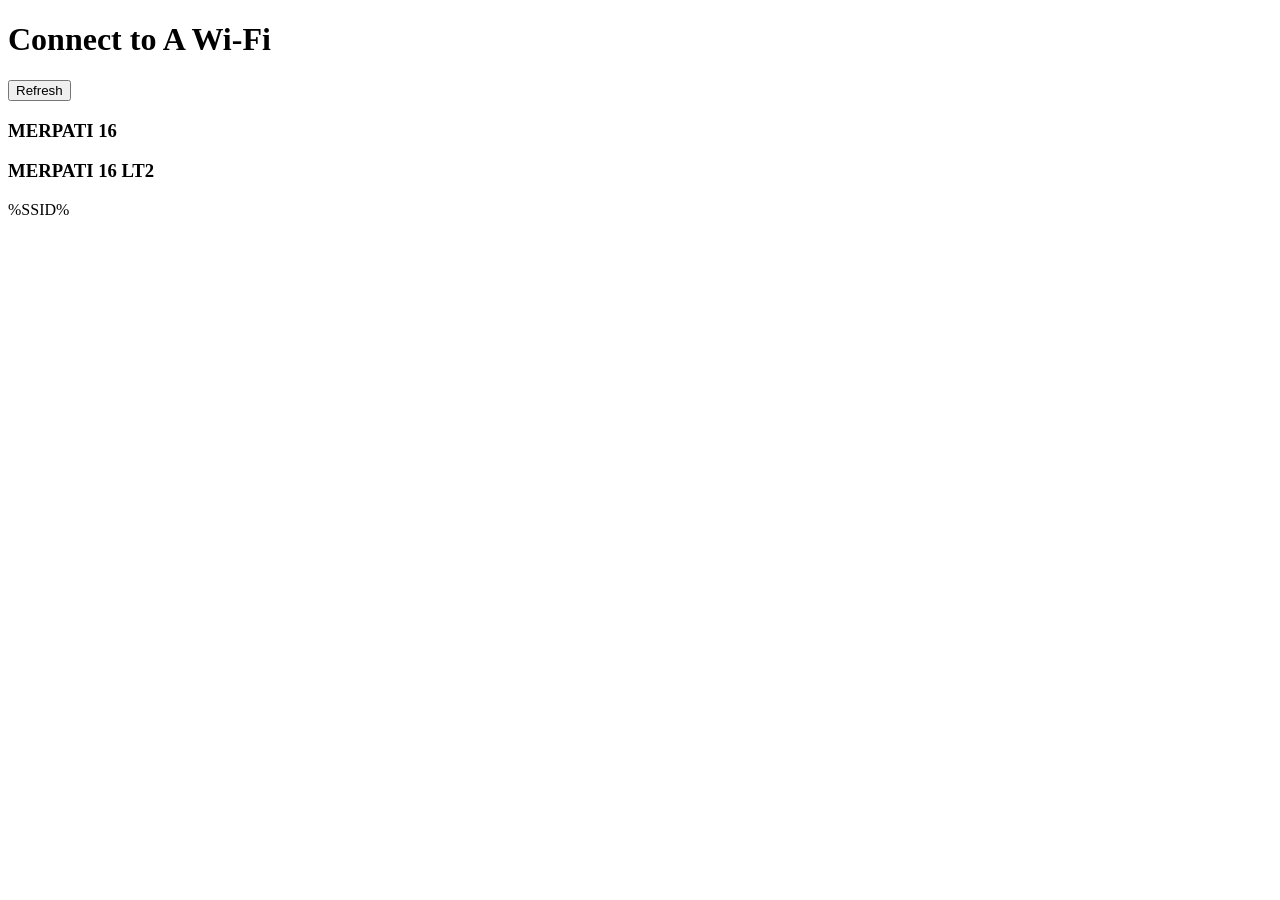
==== data/index.html @ 81909f19 "second commit" ====
<!DOCTYPE html>
<html lang="en">
<head>
    <meta charset="UTF-8">
    <meta name="viewport" content="width=device-width, initial-scale=1.0">
    <title>Wi-Fi Login Page</title>
    <link rel="stylesheet" href="styles.css">
    <script defer src="main.js"></script>
</head>
<body>
    <header>
        <div id="header-contaner">
            <h1>Connect to A Wi-Fi</h1>
        </div>
    </header>
    <main>
        <button id="refresh-btn">Refresh</button>
        <div id="ap-list-container">
            <div id="ap">
                <form action="" class="credentialAP">
                    <h3><label for="APpassField">Nama Wi-Fi</label></h3>
                    <input type="password" class="APpassField" hidden>
                    <button class="APconnectButton" hidden>Connect</button>
                </form>
            </div>
        </div>
    </main>
    %SSID%
    <script>
    const accessPoints = [{
        ssid: "MERPATI 16",
        securityType: "PSK",
        signalStrengh: "80",
        channel: "6",
        isHidden: "false"
    },
    {
        ssid: "MERPATI 16 LT2",
        securityType: "open",
        signalStrengh: "80",
        channel: "5",
        isHidden: "false"
    }];
    </script>

</body>
</html>
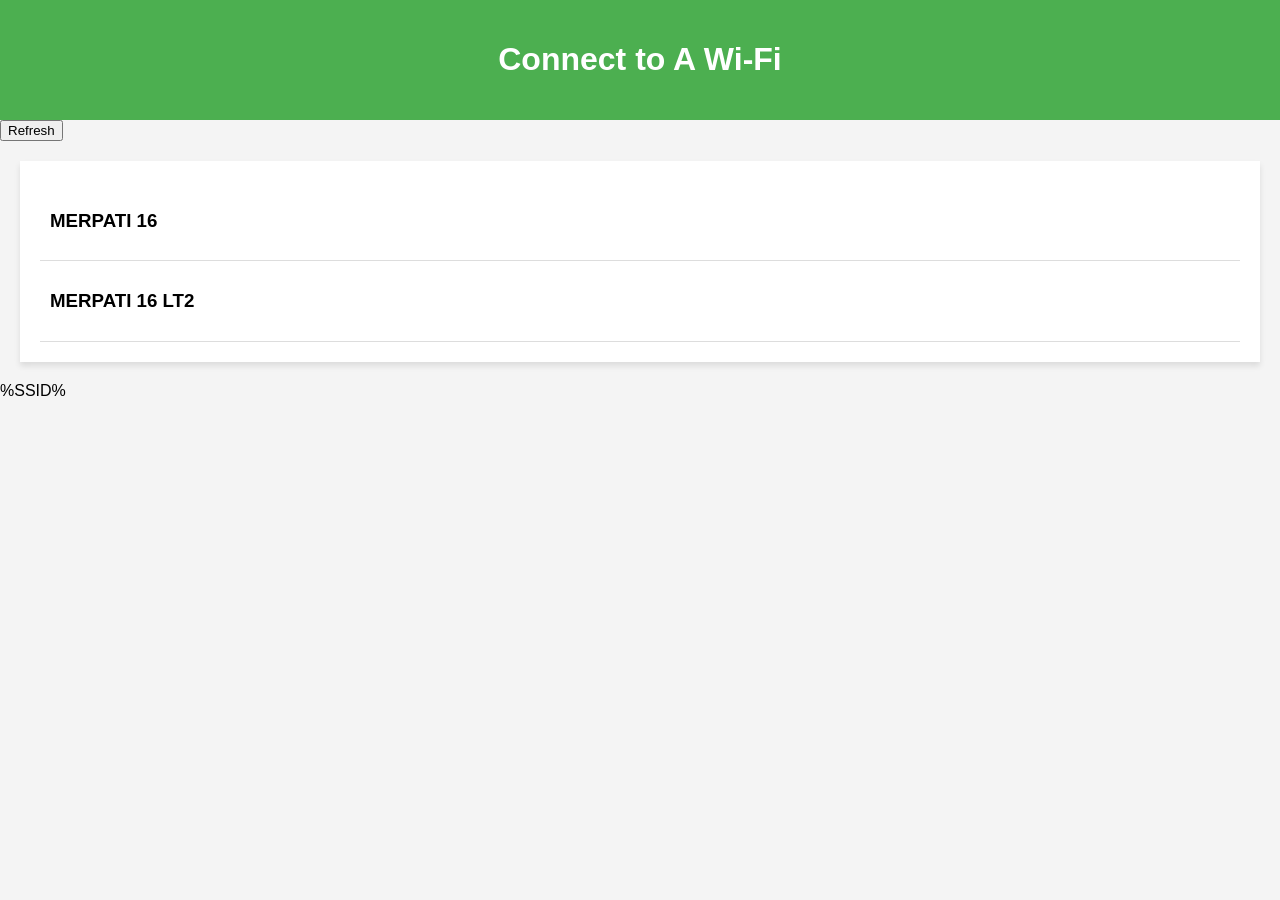
==== commit afed5a0c: "perlu di fix custom elementnya" ====
--- a/data/index.html
+++ b/data/index.html
@@ -4,8 +4,8 @@
     <meta charset="UTF-8">
     <meta name="viewport" content="width=device-width, initial-scale=1.0">
     <title>Wi-Fi Login Page</title>
-    <link rel="stylesheet" href="styles.css">
-    <script defer src="main.js"></script>
+    <link rel="stylesheet" type="text/css" href="styles.css">
+    <script type="module" defer src="main.js"></script>
 </head>
 <body>
     <header>
@@ -18,9 +18,13 @@
         <div id="ap-list-container">
             <div id="ap">
                 <form action="" class="credentialAP">
-                    <h3><label for="APpassField">Nama Wi-Fi</label></h3>
-                    <input type="password" class="APpassField" hidden>
-                    <button class="APconnectButton" hidden>Connect</button>
+                    <div class="label-container">
+                        <wifi-icon3 class="icon-wifi"></wifi-icon3>
+                        <h3><label for="APpassField">Nama Wi-Fi</label></h3>
+                        <lock-icon0></lock-icon0>
+                    </div>
+                    <input type="password" class="APpassField" >
+                    <button class="APconnectButton" >Connect</button>
                 </form>
             </div>
         </div>
@@ -42,6 +46,6 @@
         isHidden: "false"
     }];
     </script>
-
+<script type="module" src="icons.js"></script>
 </body>
 </html>
--- a/data/styles.css
+++ b/data/styles.css
@@ -0,0 +1,58 @@
+body {
+    font-family: Arial, sans-serif;
+    margin: 0;
+    padding: 0;
+    background-color: #f4f4f4;
+}
+
+header {
+    background-color: #4CAF50;
+    color: white;
+    padding: 20px;
+    text-align: center;
+}
+
+#ap-list-container {
+    margin: 20px;
+    padding: 20px;
+    background-color: white;
+    box-shadow: 0px 4px 6px rgba(0, 0, 0, 0.1);
+}
+
+.label-container {
+    display: flex;
+    align-items: center;
+    padding: 10px;
+    border-bottom: 1px solid #ddd;
+}
+
+wifi-icon3 {
+    margin-right: 15px;
+    scale: 2;
+    fill: gray;
+}
+
+.APpassField {
+    flex-grow: 1;
+    margin-right: 10px;
+    padding: 8px;
+    border: 1px solid #ccc;
+    border-radius: 4px;
+}
+
+.APconnectButton {
+    padding: 8px 16px;
+    background-color: #4CAF50;
+    color: white;
+    border: none;
+    border-radius: 4px;
+    cursor: pointer;
+}
+
+.APconnectButton:hover {
+    background-color: #45a049;
+}
+
+.accessPoint:hover {
+    background-color: rgb(232, 229, 229);
+}
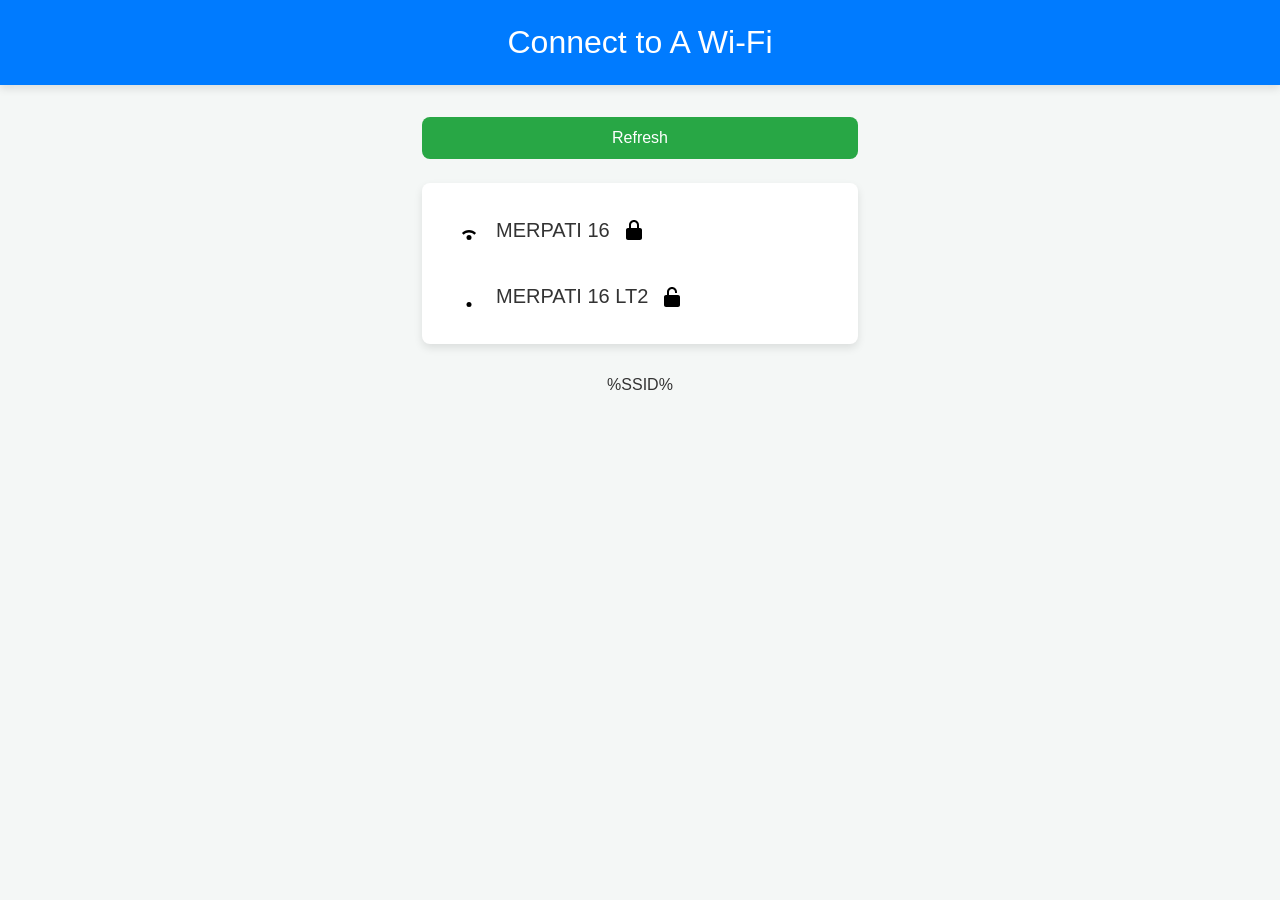
==== commit d766381a: "add wi-fi icon, apply new styles" ====
--- a/data/index.html
+++ b/data/index.html
@@ -19,7 +19,7 @@
             <div id="ap">
                 <form action="" class="credentialAP">
                     <div class="label-container">
-                        <wifi-icon3 class="icon-wifi"></wifi-icon3>
+                        <object data="wifi-3.svg" type="image/svg+xml" class="icon-wifi"></object>
                         <h3><label for="APpassField">Nama Wi-Fi</label></h3>
                         <lock-icon0></lock-icon0>
                     </div>
@@ -34,18 +34,17 @@
     const accessPoints = [{
         ssid: "MERPATI 16",
         securityType: "PSK",
-        signalStrengh: "80",
+        signalStrength: "-70",
         channel: "6",
         isHidden: "false"
     },
     {
         ssid: "MERPATI 16 LT2",
         securityType: "open",
-        signalStrengh: "80",
+        signalStrength: "-80",
         channel: "5",
         isHidden: "false"
     }];
     </script>
-<script type="module" src="icons.js"></script>
 </body>
 </html>
--- a/data/styles.css
+++ b/data/styles.css
@@ -1,58 +1,144 @@
-body {
-    font-family: Arial, sans-serif;
+/* Reset some basic styles */
+* {
     margin: 0;
     padding: 0;
-    background-color: #f4f4f4;
+    box-sizing: border-box;
+}
+
+body {
+    font-family: 'Segoe UI', Tahoma, Geneva, Verdana, sans-serif;
+    background-color: #f4f7f6;
+    color: #333;
+    display: flex;
+    flex-direction: column;
+    align-items: center;
+    min-height: 100vh;
 }
 
 header {
-    background-color: #4CAF50;
+    width: 100%;
+    background-color: #007bff;
     color: white;
-    padding: 20px;
+    padding: 1.5rem;
     text-align: center;
+    box-shadow: 0 4px 8px rgba(0, 0, 0, 0.1);
+}
+
+header h1 {
+    font-size: 2rem;
+    font-weight: 500;
+}
+
+main {
+    padding: 2rem;
+    width: 100%;
+    max-width: 500px;
+    display: flex;
+    flex-direction: column;
+    gap: 1.5rem;
+}
+
+#refresh-btn {
+    background-color: #28a745;
+    color: white;
+    border: none;
+    padding: 0.75rem 1.5rem;
+    font-size: 1rem;
+    border-radius: 0.5rem;
+    cursor: pointer;
+    transition: background-color 0.3s ease;
+}
+
+#refresh-btn:hover {
+    background-color: #218838;
 }
 
 #ap-list-container {
-    margin: 20px;
-    padding: 20px;
+    display: flex;
+    flex-direction: column;
     background-color: white;
-    box-shadow: 0px 4px 6px rgba(0, 0, 0, 0.1);
+    border-radius: 0.5rem;
+    padding: 1rem;
+    box-shadow: 0 4px 8px rgba(0, 0, 0, 0.1);
+}
+
+.accessPoint {
+    padding: 1rem;
+    border-radius: 0.5rem;
+    margin-bottom: 0.3rem;
+    transition: background-color 0.3s ease;
+}
+
+.accessPoint:last-child{
+    margin-bottom: 0; /* Remove bottom margin from the last item */
+}
+.accessPoint:hover {
+    background-color: #dcdcdc; /* Light background color on hover */
+}
+
+.credentialAP {
+    display: flex;
+    flex-direction: column;
+    gap: 1rem;
 }
 
 .label-container {
     display: flex;
     align-items: center;
-    padding: 10px;
-    border-bottom: 1px solid #ddd;
+    gap: 0.75rem;
 }
 
-wifi-icon3 {
-    margin-right: 15px;
-    scale: 2;
-    fill: gray;
+.label-container h3 {
+    margin: 0;
+    font-size: 1.25rem;
+    font-weight: 500;
+}
+
+.icon-wifi {
+    width: 30px;
+    height: 30px;
 }
 
 .APpassField {
-    flex-grow: 1;
-    margin-right: 10px;
-    padding: 8px;
+    padding: 0.75rem;
+    border-radius: 0.5rem;
     border: 1px solid #ccc;
-    border-radius: 4px;
+    font-size: 1rem;
+    width: 100%;
+    box-sizing: border-box;
 }
 
 .APconnectButton {
-    padding: 8px 16px;
-    background-color: #4CAF50;
+    background-color: #007bff;
     color: white;
     border: none;
-    border-radius: 4px;
+    padding: 0.75rem 1.5rem;
+    font-size: 1rem;
+    border-radius: 0.5rem;
     cursor: pointer;
+    transition: background-color 0.3s ease;
 }
 
 .APconnectButton:hover {
-    background-color: #45a049;
+    background-color: #0056b3;
 }
 
-.accessPoint:hover {
-    background-color: rgb(232, 229, 229);
+@media (max-width: 600px) {
+    header h1 {
+        font-size: 1.75rem;
+    }
+
+    main {
+        padding: 1rem;
+    }
+
+    .APpassField, .APconnectButton {
+        font-size: 0.9rem;
+        padding: 0.5rem 1rem;
+    }
+
+    #refresh-btn {
+        font-size: 0.9rem;
+        padding: 0.5rem 1rem;
+    }
 }
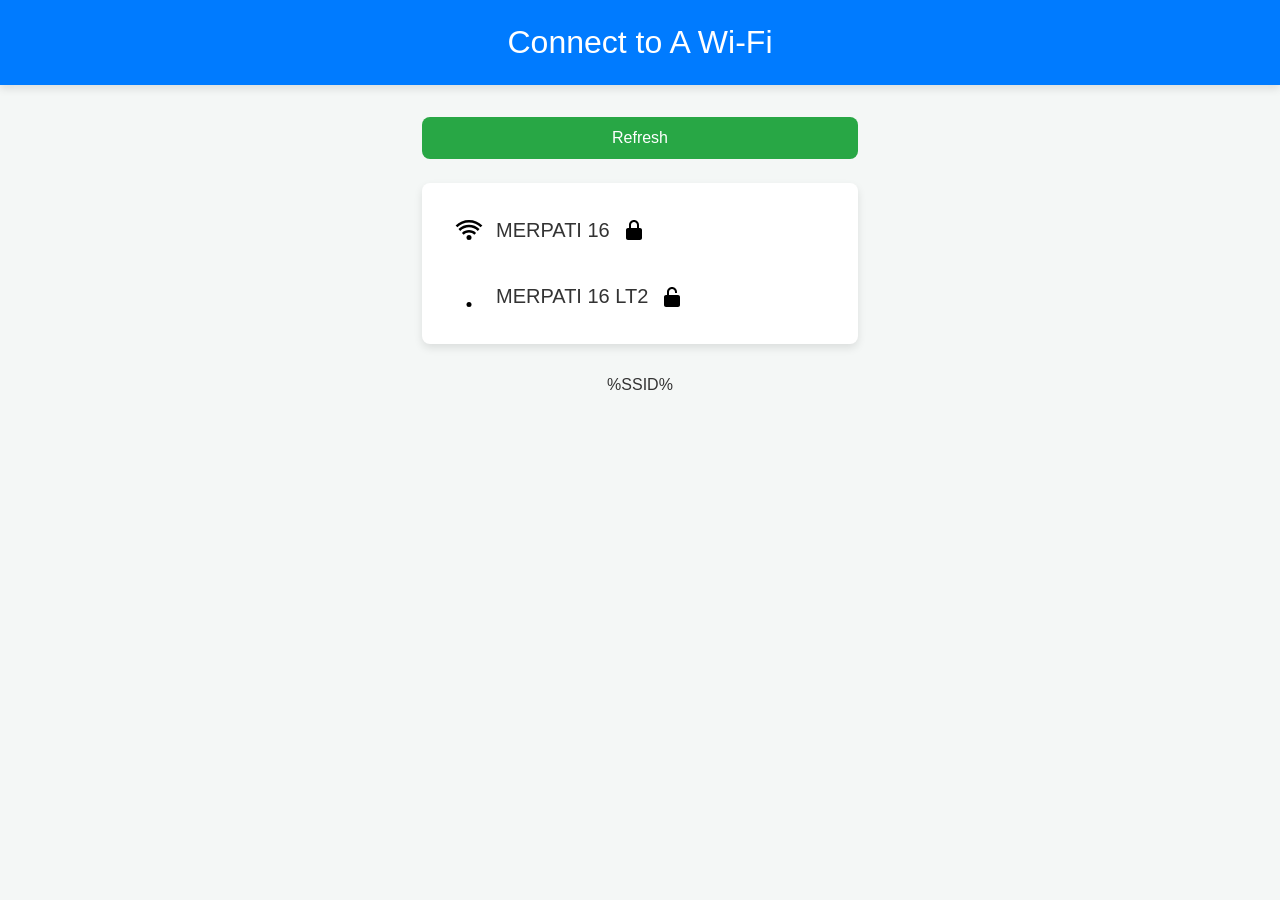
==== commit adb0536c: "first test to ESP32" ====
--- a/data/index.html
+++ b/data/index.html
@@ -18,13 +18,13 @@
         <div id="ap-list-container">
             <div id="ap">
                 <form action="" class="credentialAP">
-                    <div class="label-container">
+                    <!-- <div class="label-container">
                         <object data="wifi-3.svg" type="image/svg+xml" class="icon-wifi"></object>
                         <h3><label for="APpassField">Nama Wi-Fi</label></h3>
                         <lock-icon0></lock-icon0>
                     </div>
                     <input type="password" class="APpassField" >
-                    <button class="APconnectButton" >Connect</button>
+                    <button class="APconnectButton" >Connect</button> -->
                 </form>
             </div>
         </div>
@@ -34,7 +34,7 @@
     const accessPoints = [{
         ssid: "MERPATI 16",
         securityType: "PSK",
-        signalStrength: "-70",
+        signalStrength: "-50",
         channel: "6",
         isHidden: "false"
     },
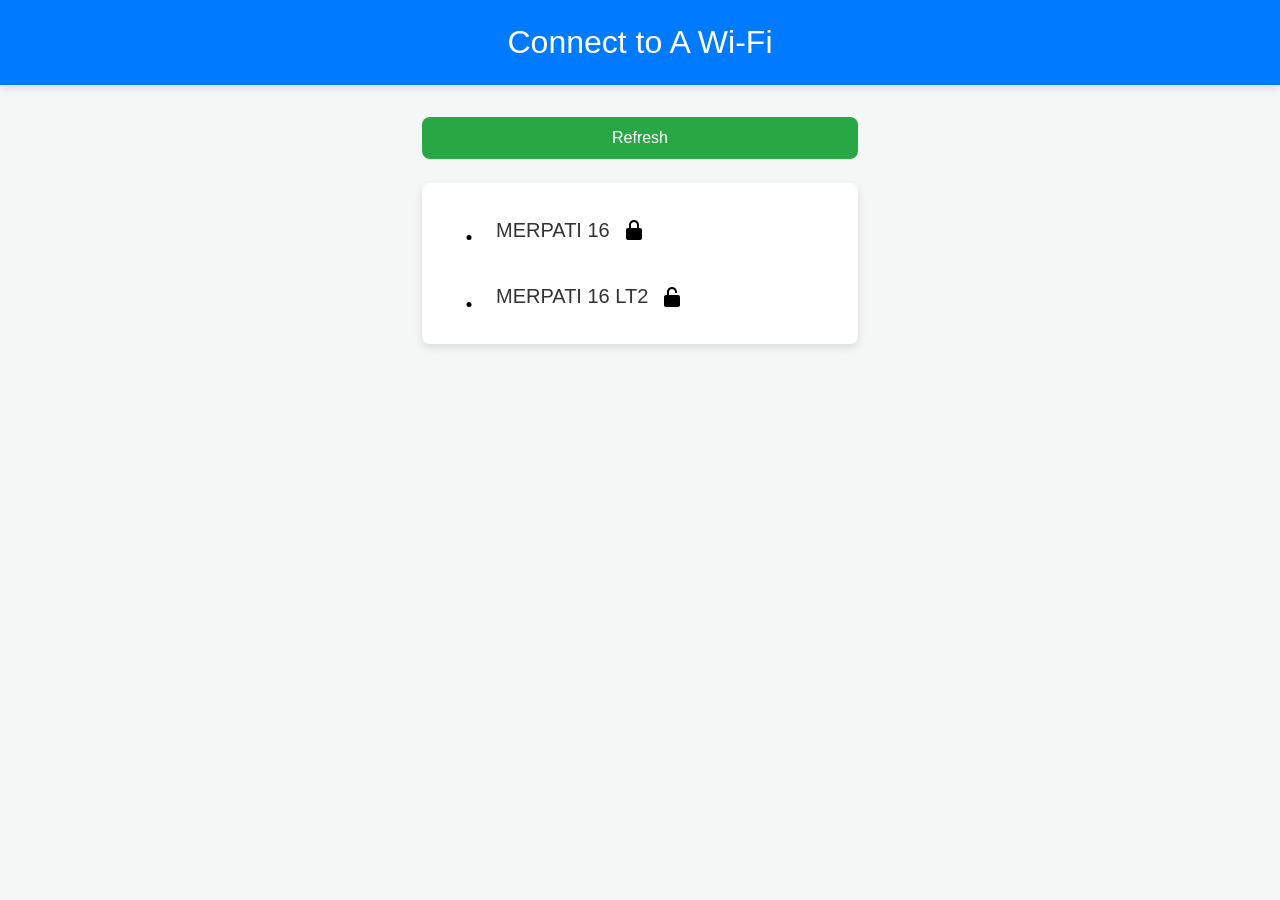
==== commit 90fa321b: "[CHECKPOINT#1]" ====
--- a/data/index.html
+++ b/data/index.html
@@ -1,50 +1,33 @@
 <!DOCTYPE html>
 <html lang="en">
-<head>
-    <meta charset="UTF-8">
-    <meta name="viewport" content="width=device-width, initial-scale=1.0">
+  <head>
+    <meta charset="UTF-8" />
+    <meta name="viewport" content="width=device-width, initial-scale=1.0" />
     <title>Wi-Fi Login Page</title>
-    <link rel="stylesheet" type="text/css" href="styles.css">
-    <script type="module" defer src="main.js"></script>
-</head>
-<body>
+    <link rel="stylesheet" type="text/css" href="styles.css?v=1.0.1" />
+  </head>
+  <body>
     <header>
-        <div id="header-contaner">
-            <h1>Connect to A Wi-Fi</h1>
-        </div>
+      <div id="header-contaner">
+        <h1>Connect to A Wi-Fi</h1>
+      </div>
     </header>
     <main>
-        <button id="refresh-btn">Refresh</button>
-        <div id="ap-list-container">
-            <div id="ap">
-                <form action="" class="credentialAP">
-                    <!-- <div class="label-container">
+      <button id="refresh-btn">Refresh</button>
+      <div id="ap-list-container">
+        <div id="ap">
+          <form action="" class="credentialAP">
+            <!-- <div class="label-container">
                         <object data="wifi-3.svg" type="image/svg+xml" class="icon-wifi"></object>
                         <h3><label for="APpassField">Nama Wi-Fi</label></h3>
                         <lock-icon0></lock-icon0>
                     </div>
                     <input type="password" class="APpassField" >
                     <button class="APconnectButton" >Connect</button> -->
-                </form>
-            </div>
+          </form>
         </div>
+      </div>
     </main>
-    %SSID%
-    <script>
-    const accessPoints = [{
-        ssid: "MERPATI 16",
-        securityType: "PSK",
-        signalStrength: "-50",
-        channel: "6",
-        isHidden: "false"
-    },
-    {
-        ssid: "MERPATI 16 LT2",
-        securityType: "open",
-        signalStrength: "-80",
-        channel: "5",
-        isHidden: "false"
-    }];
-    </script>
-</body>
-</html>+    <script src="main.js"></script>
+  </body>
+</html>
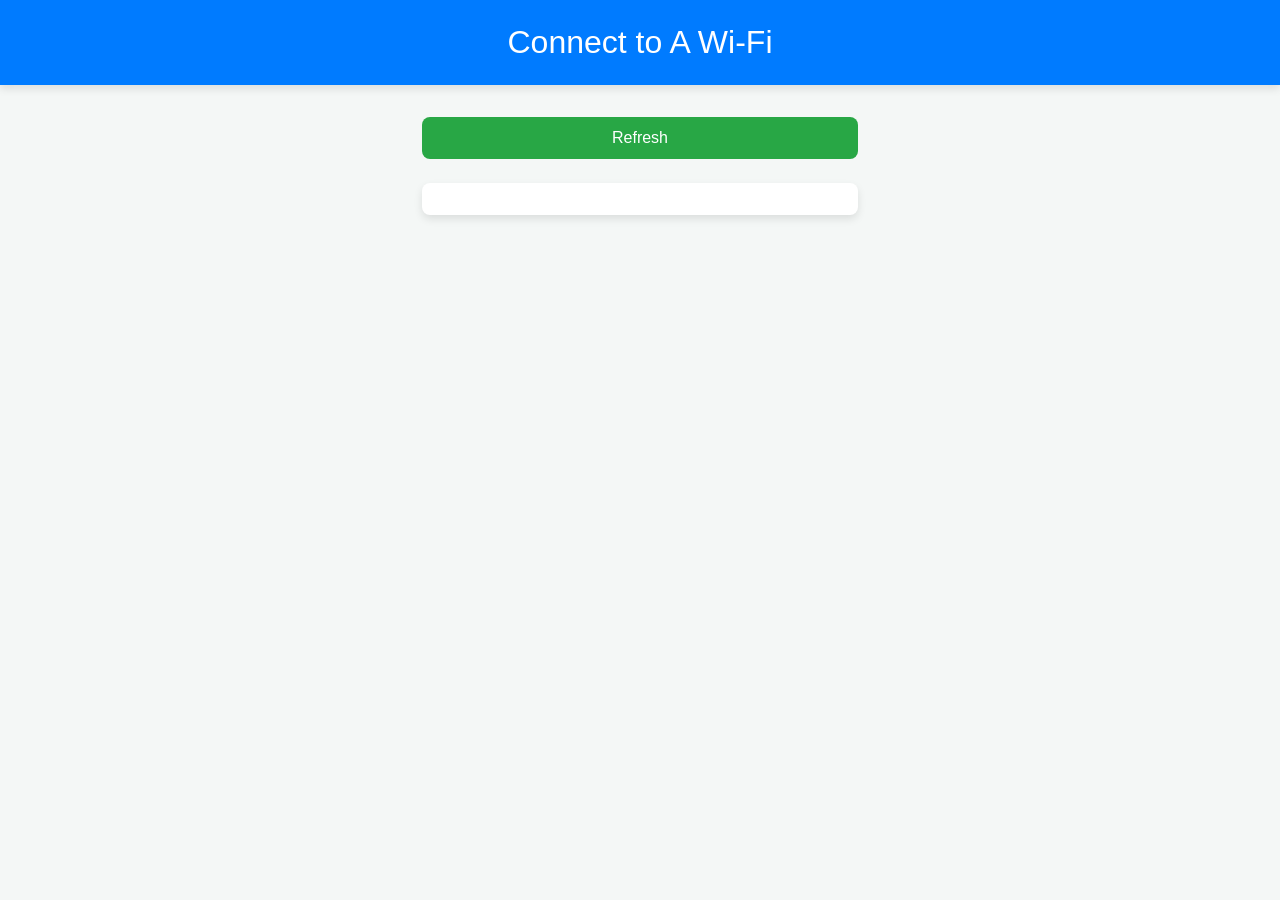
==== commit b10c84cc: "[CHECKPOINT#2] udah bisa connect WiFi, *Code dirapikan dan tambahkan metode get buat dapet data wifi" ====
--- a/data/index.html
+++ b/data/index.html
@@ -15,17 +15,17 @@
     <main>
       <button id="refresh-btn">Refresh</button>
       <div id="ap-list-container">
-        <div id="ap">
+        <!-- <div id="ap">
           <form action="" class="credentialAP">
-            <!-- <div class="label-container">
+            <div class="label-container">
                         <object data="wifi-3.svg" type="image/svg+xml" class="icon-wifi"></object>
                         <h3><label for="APpassField">Nama Wi-Fi</label></h3>
                         <lock-icon0></lock-icon0>
                     </div>
                     <input type="password" class="APpassField" >
-                    <button class="APconnectButton" >Connect</button> -->
+                    <button class="APconnectButton" >Connect</button>
           </form>
-        </div>
+        </div> -->
       </div>
     </main>
     <script src="main.js"></script>
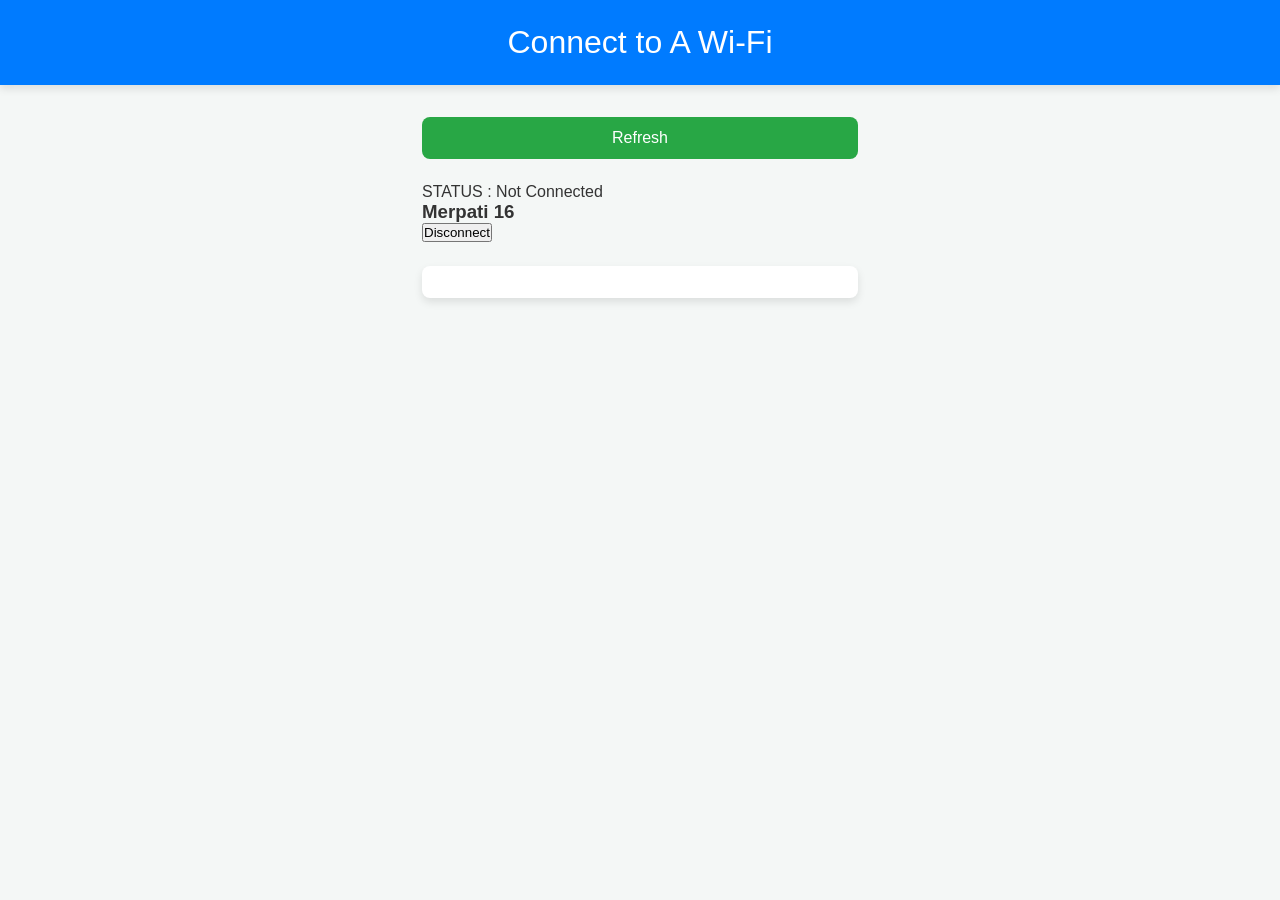
==== commit e7a6177a: "add handleGetNetwork" ====
--- a/data/index.html
+++ b/data/index.html
@@ -14,6 +14,11 @@
     </header>
     <main>
       <button id="refresh-btn">Refresh</button>
+      <section class="status-container">
+        <p>STATUS : Not Connected</p>
+        <h3>Merpati 16</h3>
+        <button>Disconnect</button>
+      </section>
       <div id="ap-list-container">
         <!-- <div id="ap">
           <form action="" class="credentialAP">
